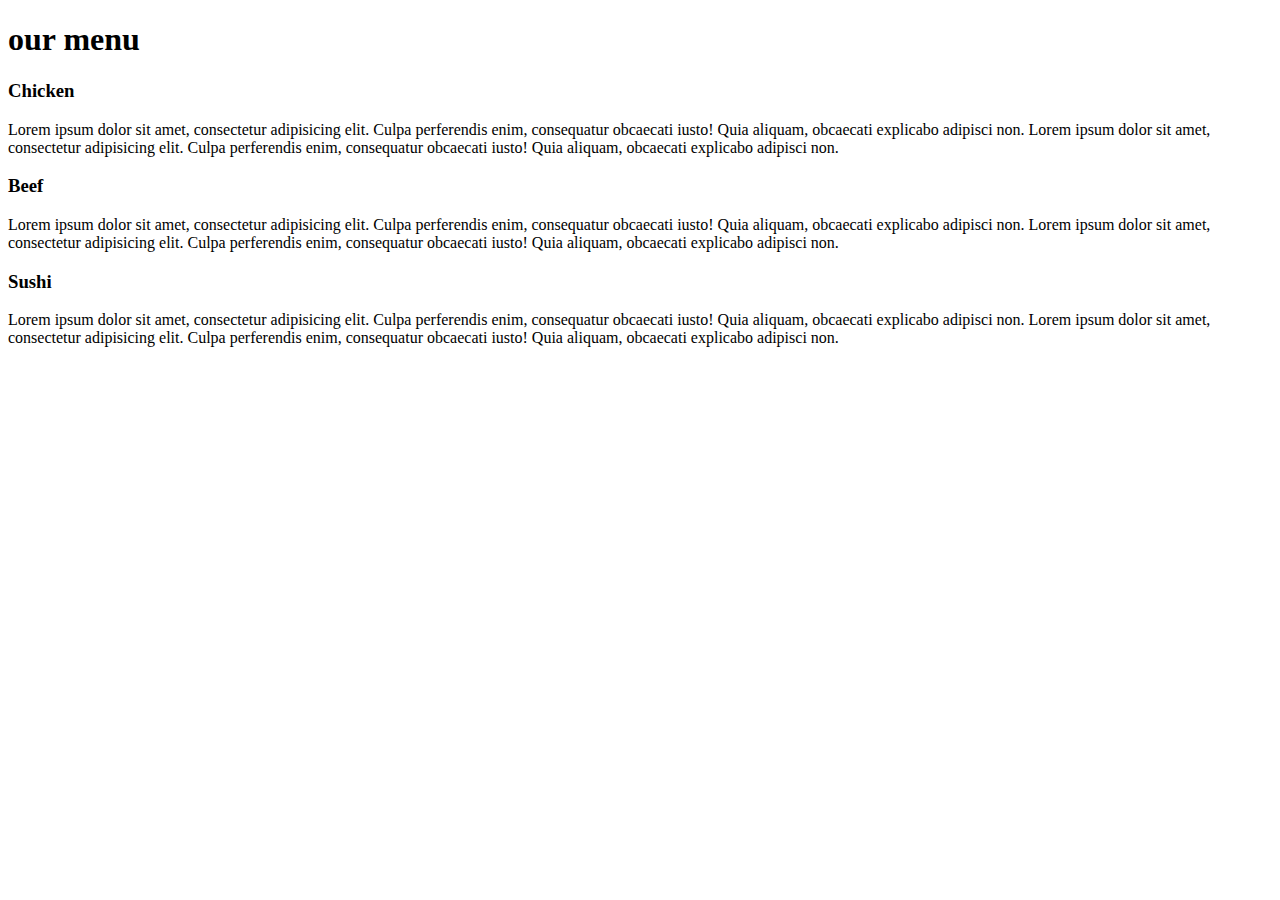
==== index.html @ dd18564b "Nueva pagina" ====
<!DOCTYPE html>
<html>
<head>
  <meta charset="utf-8">
  <meta name="viewport" content="width=device-width, initial-scale=1">
  <title>My Responsive Layout</title>
  <link href="https://fonts.googleapis.com/css?family=Lato" rel="stylesheet">
  <link href='css styles.css' rel='stylesheet' type='text/css'>
</head>
<body>
  <div class="container">
    <div class="row">

    <h1 class="menu-title">our menu</h1>
      <div class="col-lg-4">
        <div class="item">
          <div class="item-title" id="title-one">
            <h3>Chicken</h3>
          </div>
          <p>
            Lorem ipsum dolor sit amet, consectetur adipisicing elit. Culpa perferendis enim, consequatur obcaecati iusto! Quia aliquam, obcaecati explicabo adipisci non. Lorem ipsum dolor sit amet, consectetur adipisicing elit. Culpa perferendis enim, consequatur obcaecati iusto! Quia aliquam, obcaecati explicabo adipisci non.
          </p>
        </div>
      </div>
      <div class="col-lg-4">
        <div class="item">
         <div class="item-title" id="title-two">
          <h3>Beef</h3>
        </div>
        <p>
          Lorem ipsum dolor sit amet, consectetur adipisicing elit. Culpa perferendis enim, consequatur obcaecati iusto! Quia aliquam, obcaecati explicabo adipisci non. Lorem ipsum dolor sit amet, consectetur adipisicing elit. Culpa perferendis enim, consequatur obcaecati iusto! Quia aliquam, obcaecati explicabo adipisci non.
        </p>
      </div>
    </div>
    <div class="col-lg-4 col-lg-tablet">
      <div class="item">
       <div class="item-title" id="title-three">
        <h3>Sushi</h3>
      </div>
      <p>
        Lorem ipsum dolor sit amet, consectetur adipisicing elit. Culpa perferendis enim, consequatur obcaecati iusto! Quia aliquam, obcaecati explicabo adipisci non. Lorem ipsum dolor sit amet, consectetur adipisicing elit. Culpa perferendis enim, consequatur obcaecati iusto! Quia aliquam, obcaecati explicabo adipisci non.
      </p>
    </div>
  </div>

</div>
</div>
</body>
</html>
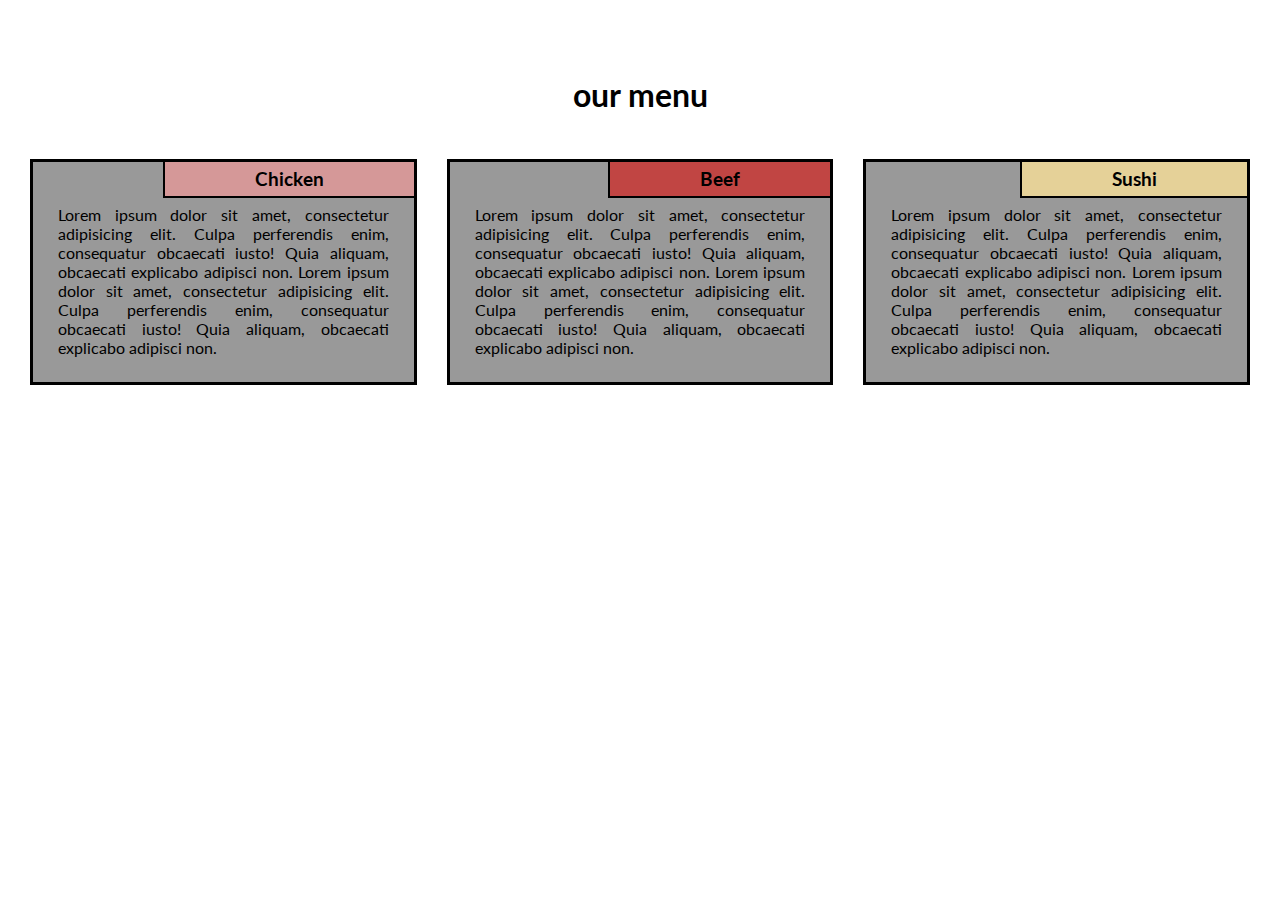
==== commit e836147b: "Nuevos Arreglos" ====
--- a/index.html
+++ b/index.html
@@ -5,7 +5,7 @@
   <meta name="viewport" content="width=device-width, initial-scale=1">
   <title>My Responsive Layout</title>
   <link href="https://fonts.googleapis.com/css?family=Lato" rel="stylesheet">
-  <link href='css styles.css' rel='stylesheet' type='text/css'>
+  <link href='styles.css' rel='stylesheet' type='text/css'>
 </head>
 <body>
   <div class="container">
--- a/styles.css
+++ b/styles.css
@@ -0,0 +1,128 @@
+*{
+  box-sizing: border-box;
+  margin:0;
+  padding:0;
+}
+
+body{
+  font-family: 'Lato', sans-serif;  
+}
+
+.row{
+  width: 100%;
+}
+
+.menu-title{
+  text-align: center;
+  margin-bottom: 30px;
+}
+
+.container{
+ position: relative;
+ top:60px;
+ margin: 15px; 
+}
+
+.item{
+  position: relative;
+  top: 0;
+  background-color:#999999;
+  margin: 15px;
+  padding: 25px;
+  border: 3px solid #000;
+}
+
+.item p{
+  margin-top: 18px;
+  text-align: justify;
+  font-size:100%;
+}
+
+.item-title{
+  position: absolute;
+  top:0;
+  right: 0px;
+  background: green; 
+  padding: 6px 90px;
+  border-left: 2px solid #000;
+  border-bottom: 2px solid #000;
+}
+
+#title-one {
+  background-color: #D59898;
+} 
+
+#title-two{
+  background-color: #C14543;
+}
+
+#title-three{
+  background-color: #E5D198;
+}
+
+/* Simple Responsive Framework. */
+/*------ Desktop ------*/
+@media (min-width: 992px){
+  .col-lg-1, .col-lg-2, .col-lg-3, .col-lg-4, .col-lg-5, .col-lg-6, .col-lg-7, .col-lg-8, .col-lg-9, .col-lg-10, .col-lg-11, .col-lg-12 {
+    float: left;  
+  }
+  .col-lg-1 {
+    width: 8.33%;
+  }
+  .col-lg-2 {
+    width: 16.66%;
+  }
+  .col-lg-3 {
+    width: 25%;
+  }
+  .col-lg-4 {
+    width: 33.33%;
+  }
+  .col-lg-5 {
+    width: 41.66%;
+  }
+  .col-lg-6 {
+    width: 50%;
+  }
+  .col-lg-7 {
+    width: 58.33%;
+  }
+  .col-lg-8 {
+    width: 66.66%;
+  }
+  .col-lg-9 {
+    width: 74.99%;
+  }
+  .col-lg-10 {
+    width: 83.33%;
+  }
+  .col-lg-11 {
+    width: 91.66%;
+  }
+  .col-lg-12 {
+    width: 100%;
+  }
+
+}
+
+
+/*------ Tablet ------*/
+@media (min-width: 768px) and (max-width: 991px){
+  .col-lg-4 {
+    width: 50%;
+    float: left;
+  }
+  .col-lg-tablet{
+   width: 100%;
+   float: left;
+ }
+}
+
+
+/*------ Mobile ------*/
+@media (max-width: 767px){
+  .col-lg-4{
+    width: 100%;
+    float: left;
+  }
+}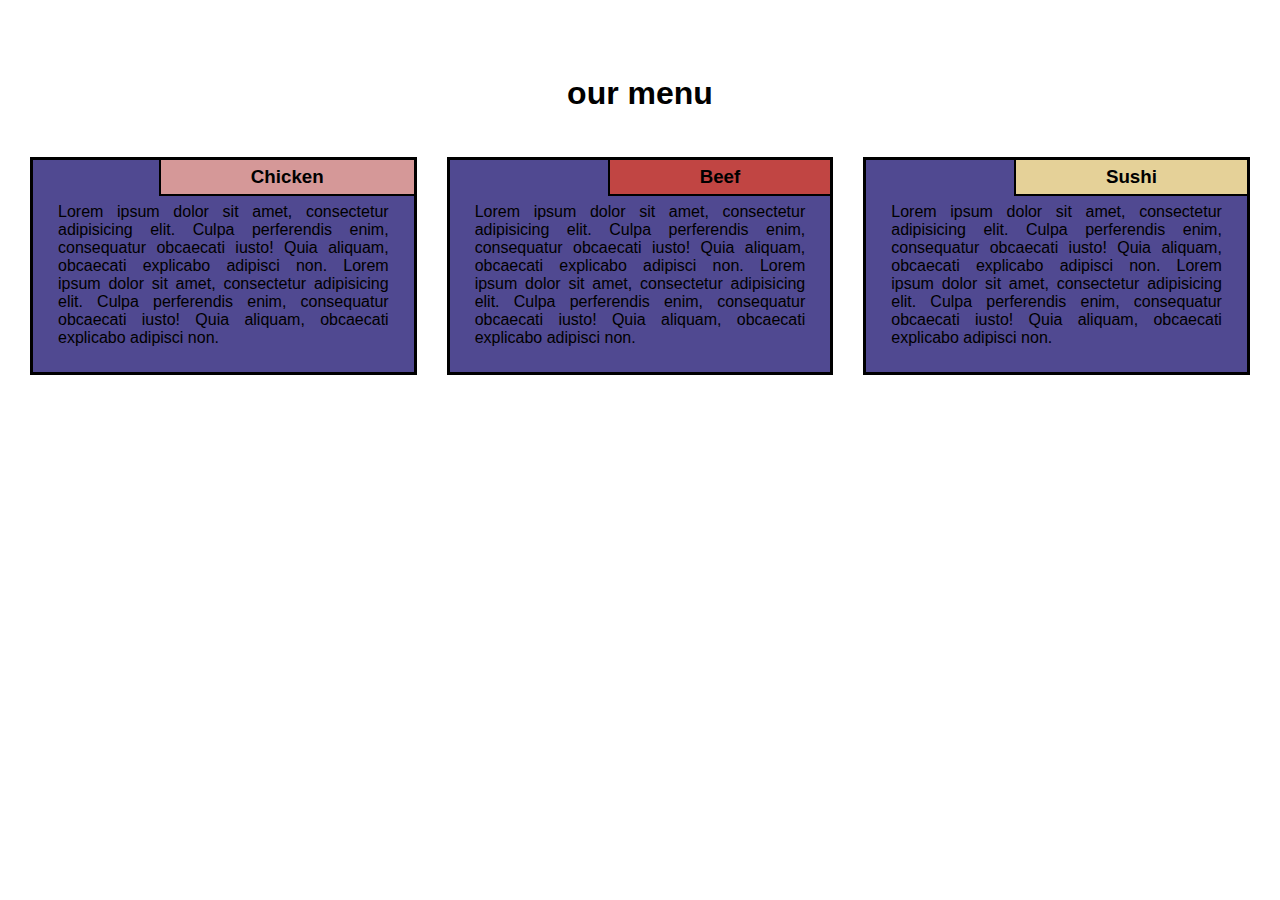
==== commit 89ed3d35: "Todo Completo" ====
--- a/index.html
+++ b/index.html
@@ -4,7 +4,6 @@
   <meta charset="utf-8">
   <meta name="viewport" content="width=device-width, initial-scale=1">
   <title>My Responsive Layout</title>
-  <link href="https://fonts.googleapis.com/css?family=Lato" rel="stylesheet">
   <link href='styles.css' rel='stylesheet' type='text/css'>
 </head>
 <body>
--- a/styles.css
+++ b/styles.css
@@ -26,7 +26,7 @@
 .item{
   position: relative;
   top: 0;
-  background-color:#999999;
+  background-color:#504991;
   margin: 15px;
   padding: 25px;
   border: 3px solid #000;
